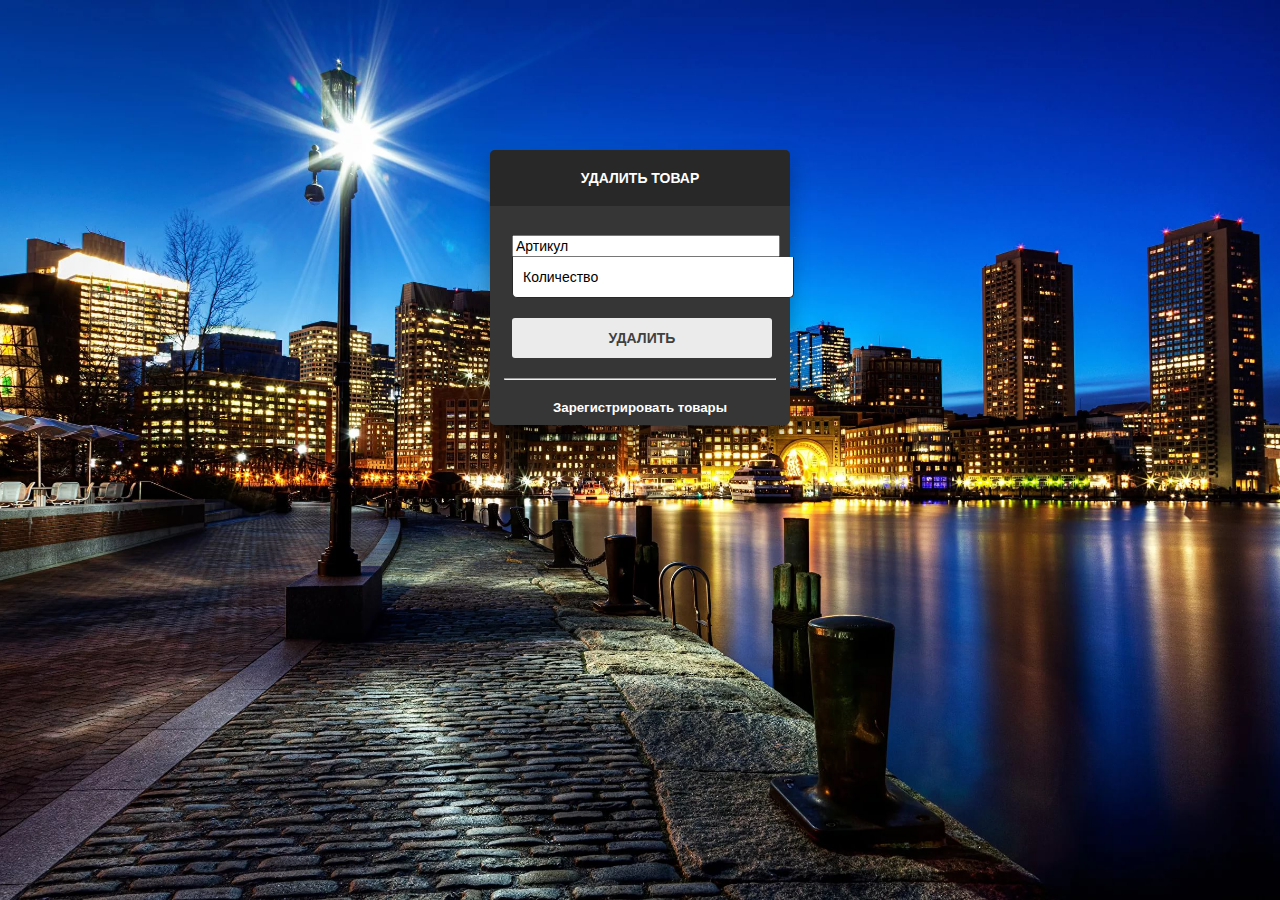
==== first_project/templates/index.html @ 38131e9f "Task1 - Task4 have been produced" ====
<!DOCTYPE html>
<html lang="en">
<head>
    <meta charset="UTF-8">
    <title>Регистрация товаров</title>
    <link rel="stylesheet" href="css/style.css" media="screen" type="text/css" />
    <link href='http://fonts.googleapis.com/css?family=Open+Sans:400,700' rel='stylesheet' type='text/css'>
</head>
<body>
<div id="login-form" class="authorization">
    <h1>Удалить товар</h1>
    <fieldset>
        <form action="/get" method="get">
            <input name="id_delete" class="first" type="text" required value="Артикул" onBlur="if(this.value=='')this.value='Артикул'" onFocus="if(this.value=='Артикул')this.value='' ">
            <input name="amount_delete" class="least" type="text" required value="Количество" onBlur="if(this.value=='')this.value='Количество'" onFocus="if(this.value=='Количество')this.value='' ">
            <input type="submit" value="УДАЛИТЬ">
        </form>
    </fieldset>
    <hr style="background-color : #bebebe;"/>
    <h5><a id="newUser" href="">Зарегистрировать товары</a></h5>
</div>
<div id="registration" class="authorization">
    <h1>Зарегистрировать товар</h1>
    <fieldset>
        <form action="/post" method="post">
            <input name="id" type="text" id="iName" required value="Артикул" onBlur="if(this.value=='')this.value='Артикул'" onFocus="if(this.value=='Артикул')this.value='' ">
            <input name="name" type="text" required value="Название" onBlur="if(this.value=='')this.value='Название'" onFocus="if(this.value=='Название')this.value='' ">
            <input name="category" type="text" required value="Категория" onBlur="if(this.value=='')this.value='Категория'" onFocus="if(this.value=='Категория')this.value='' ">
            <input name="date" type="text" required value="Дата" onBlur="if(this.value=='')this.value='Дата'" onFocus="if(this.value=='Дата')this.value='' ">
            <input name="price" type="text" required value="Цена" onBlur="if(this.value=='')this.value='Цена'" onFocus="if(this.value=='Цена')this.value='' ">
            <input name="amount" class="least" type="text" required value="Количество" onBlur="if(this.value=='')this.value='Количество'" onFocus="if(this.value=='Количество')this.value='' ">
            <input type="submit" value="ЗАРЕГИСТРИРОВАТЬ">
        </form>
    </fieldset>
    <hr style="background-color : #bebebe;"/>

    <h5><a id="alreadyHaveAccount" href="">Удалить товары</a></h5>
</div>
<script src="lcs.js"></script>
</body>
</html>
---- first_project/templates/css/style.css ----
html {
  background: url(../images/city.jpg) no-repeat center fixed;
  background-size: cover;
}
hr {
  width  : 270px;
  margin : auto;
}
h5 {
  margin: 10px;
  padding: 10px;
  align: center;
  color  : #fff;
}
a {
  text-decoration : none;
  color  : #fff;
}
a:hover{
   text-decoration: underline;
}
.authorization {
	background-color: #363636;
	border-radius: 5px;
	margin: 150px auto;
	width: 300px;
    font-family: 'verdana', sans-serif;
	font-size: 16px;
    box-shadow:  0px 10px 20px 0px rgba(0, 0, 0, 0.3);

}
.authorization h1 {
	background-color: #292829;
	border-radius: 5px 5px 0px 0px;
	color: #fff;
	padding: 20px;
	text-align: center;
	text-transform: uppercase;
    font-family: 'verdana', sans-serif;
	font-size: 14px;
}
.authorization h5 {
	text-align: center;
}
.authorization fieldset {
	border: none;
	padding: 20px;
	position: relative;
}
.authorization fieldset form {
	width: 270px;
}
.authorization fieldset form input {
	font-family: Arial, Helvetica, sans-serif;
	font-size: 14px;
	outline: none;
    width: 260px;
    align: center;
    position: center;
}
#login-form fieldset form input[type="email"] {
	border: 1px solid #292829;
	border-radius: 5px 5px 0px 0px;
	padding: 12px 10px;
	width: 238px;
}
.authorization fieldset form input[type="password"] {
	border: 1px solid #292829;
	border-top: none;
	border-radius: 0px 0px 5px 5px;
	padding: 12px 10px;
	width: 238px;
}

.authorization fieldset form input[type="submit"] {
	background-color: #ebebeb;
	border: none;
	border-radius: 3px;
	color: #404040;
	cursor: pointer;
	float: none;
	align: center;
	font-weight: bold;
	margin-top: 20px;
	padding: 12px 12px;
}
.authorization fieldset form input[type="submit"]:hover {
	background-color: #e0e0e0;
}
#registration fieldset form input{
	border: 1px solid #292829;
	padding: 12px 10px;
	width: 238px;
}
#iName{
	border: 1px solid #292829;
	border-top: none;
	border-radius: 5px 5px 0px 0px;
	padding: 12px 10px;
	width: 238px;
}
#registration{
    display: none;
}
.least{
	border: 1px solid #292829;
	border-top: none;
	border-radius: 0px 0px 5px 5px;
	padding: 12px 10px;
	width: 238px;
}
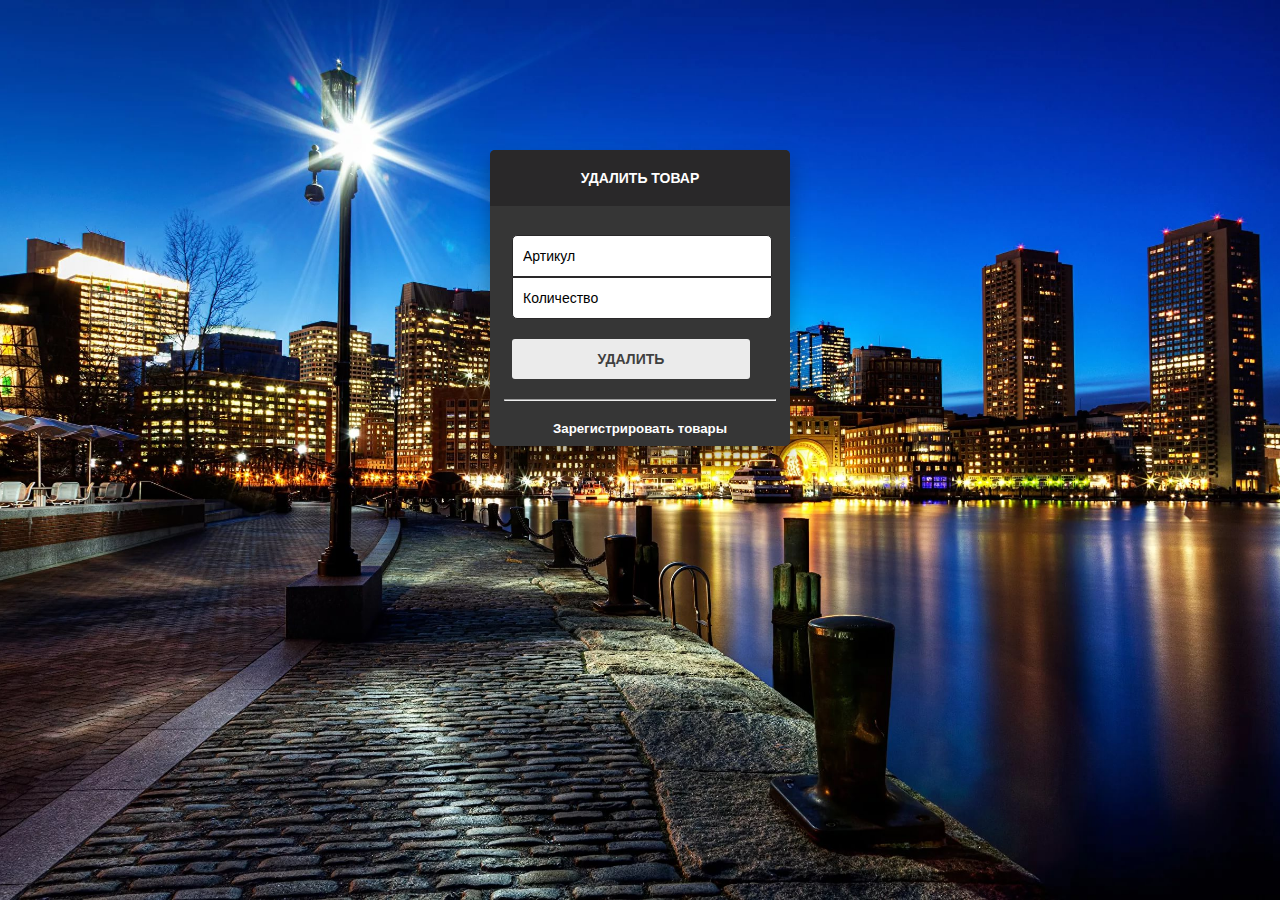
==== commit b59439b0: "project has been remade: litter has been dropped and project structure has been modernized" ====
--- a/first_project/templates/index.html
+++ b/first_project/templates/index.html
@@ -23,7 +23,7 @@
     <h1>Зарегистрировать товар</h1>
     <fieldset>
         <form action="/post" method="post">
-            <input name="id" type="text" id="iName" required value="Артикул" onBlur="if(this.value=='')this.value='Артикул'" onFocus="if(this.value=='Артикул')this.value='' ">
+            <input name="id" type="text" class="first" required value="Артикул" onBlur="if(this.value=='')this.value='Артикул'" onFocus="if(this.value=='Артикул')this.value='' ">
             <input name="name" type="text" required value="Название" onBlur="if(this.value=='')this.value='Название'" onFocus="if(this.value=='Название')this.value='' ">
             <input name="category" type="text" required value="Категория" onBlur="if(this.value=='')this.value='Категория'" onFocus="if(this.value=='Категория')this.value='' ">
             <input name="date" type="text" required value="Дата" onBlur="if(this.value=='')this.value='Дата'" onFocus="if(this.value=='Дата')this.value='' ">
--- a/first_project/templates/css/style.css
+++ b/first_project/templates/css/style.css
@@ -17,95 +17,78 @@
   color  : #fff;
 }
 a:hover{
-   text-decoration: underline;
+  text-decoration: underline;
 }
 .authorization {
-	background-color: #363636;
-	border-radius: 5px;
-	margin: 150px auto;
-	width: 300px;
-    font-family: 'verdana', sans-serif;
-	font-size: 16px;
-    box-shadow:  0px 10px 20px 0px rgba(0, 0, 0, 0.3);
+  background-color: #363636;
+  border-radius: 5px;
+  margin: 150px auto;
+  width: 300px;
+  font-family: 'verdana', sans-serif;
+  font-size: 16px;
+  box-shadow:  0px 10px 20px 0px rgba(0, 0, 0, 0.3);
 
 }
 .authorization h1 {
-	background-color: #292829;
-	border-radius: 5px 5px 0px 0px;
-	color: #fff;
-	padding: 20px;
-	text-align: center;
-	text-transform: uppercase;
-    font-family: 'verdana', sans-serif;
-	font-size: 14px;
+  background-color: #292829;
+  border-radius: 5px 5px 0px 0px;
+  color: #fff;
+  padding: 20px;
+  text-align: center;
+  text-transform: uppercase;
+  font-family: 'verdana', sans-serif;
+  font-size: 14px;
 }
 .authorization h5 {
-	text-align: center;
+  text-align: center;
 }
 .authorization fieldset {
-	border: none;
-	padding: 20px;
-	position: relative;
+  border: none;
+  padding: 20px;
+  position: relative;
 }
 .authorization fieldset form {
-	width: 270px;
+  width: 270px;
 }
 .authorization fieldset form input {
-	font-family: Arial, Helvetica, sans-serif;
-	font-size: 14px;
-	outline: none;
-    width: 260px;
-    align: center;
-    position: center;
+  font-family: Arial, Helvetica, sans-serif;
+  font-size: 14px;
+  outline: none;
+  width: 238px;
+  align: center;
+  position: center;
 }
-#login-form fieldset form input[type="email"] {
-	border: 1px solid #292829;
-	border-radius: 5px 5px 0px 0px;
-	padding: 12px 10px;
-	width: 238px;
+.first {
+  border: 1px solid #292829;
+  border-radius: 5px 5px 0px 0px;
+  padding: 12px 10px;
+  width: 238px;
 }
-.authorization fieldset form input[type="password"] {
-	border: 1px solid #292829;
-	border-top: none;
-	border-radius: 0px 0px 5px 5px;
-	padding: 12px 10px;
-	width: 238px;
+.least {
+  border: 1px solid #292829;
+  border-radius: 0px 0px 5px 5px;
+  padding: 12px 10px;
+}
+.authorization fieldset form input[type="submit"] {
+  background-color: #ebebeb;
+  border: none;
+  border-radius: 3px;
+  color: #404040;
+  cursor: pointer;
+  float: none;
+  align: center;
+  font-weight: bold;
+  margin-top: 20px;
+  padding: 12px 12px;
+}
+.authorization fieldset form input[type="submit"]:hover {
+  background-color: #e0e0e0;
+}
+#registration fieldset form input{
+  border: 1px solid #292829;
+  padding: 12px 10px;
+}
+#registration{
+  display: none;
 }
 
-.authorization fieldset form input[type="submit"] {
-	background-color: #ebebeb;
-	border: none;
-	border-radius: 3px;
-	color: #404040;
-	cursor: pointer;
-	float: none;
-	align: center;
-	font-weight: bold;
-	margin-top: 20px;
-	padding: 12px 12px;
-}
-.authorization fieldset form input[type="submit"]:hover {
-	background-color: #e0e0e0;
-}
-#registration fieldset form input{
-	border: 1px solid #292829;
-	padding: 12px 10px;
-	width: 238px;
-}
-#iName{
-	border: 1px solid #292829;
-	border-top: none;
-	border-radius: 5px 5px 0px 0px;
-	padding: 12px 10px;
-	width: 238px;
-}
-#registration{
-    display: none;
-}
-.least{
-	border: 1px solid #292829;
-	border-top: none;
-	border-radius: 0px 0px 5px 5px;
-	padding: 12px 10px;
-	width: 238px;
-}